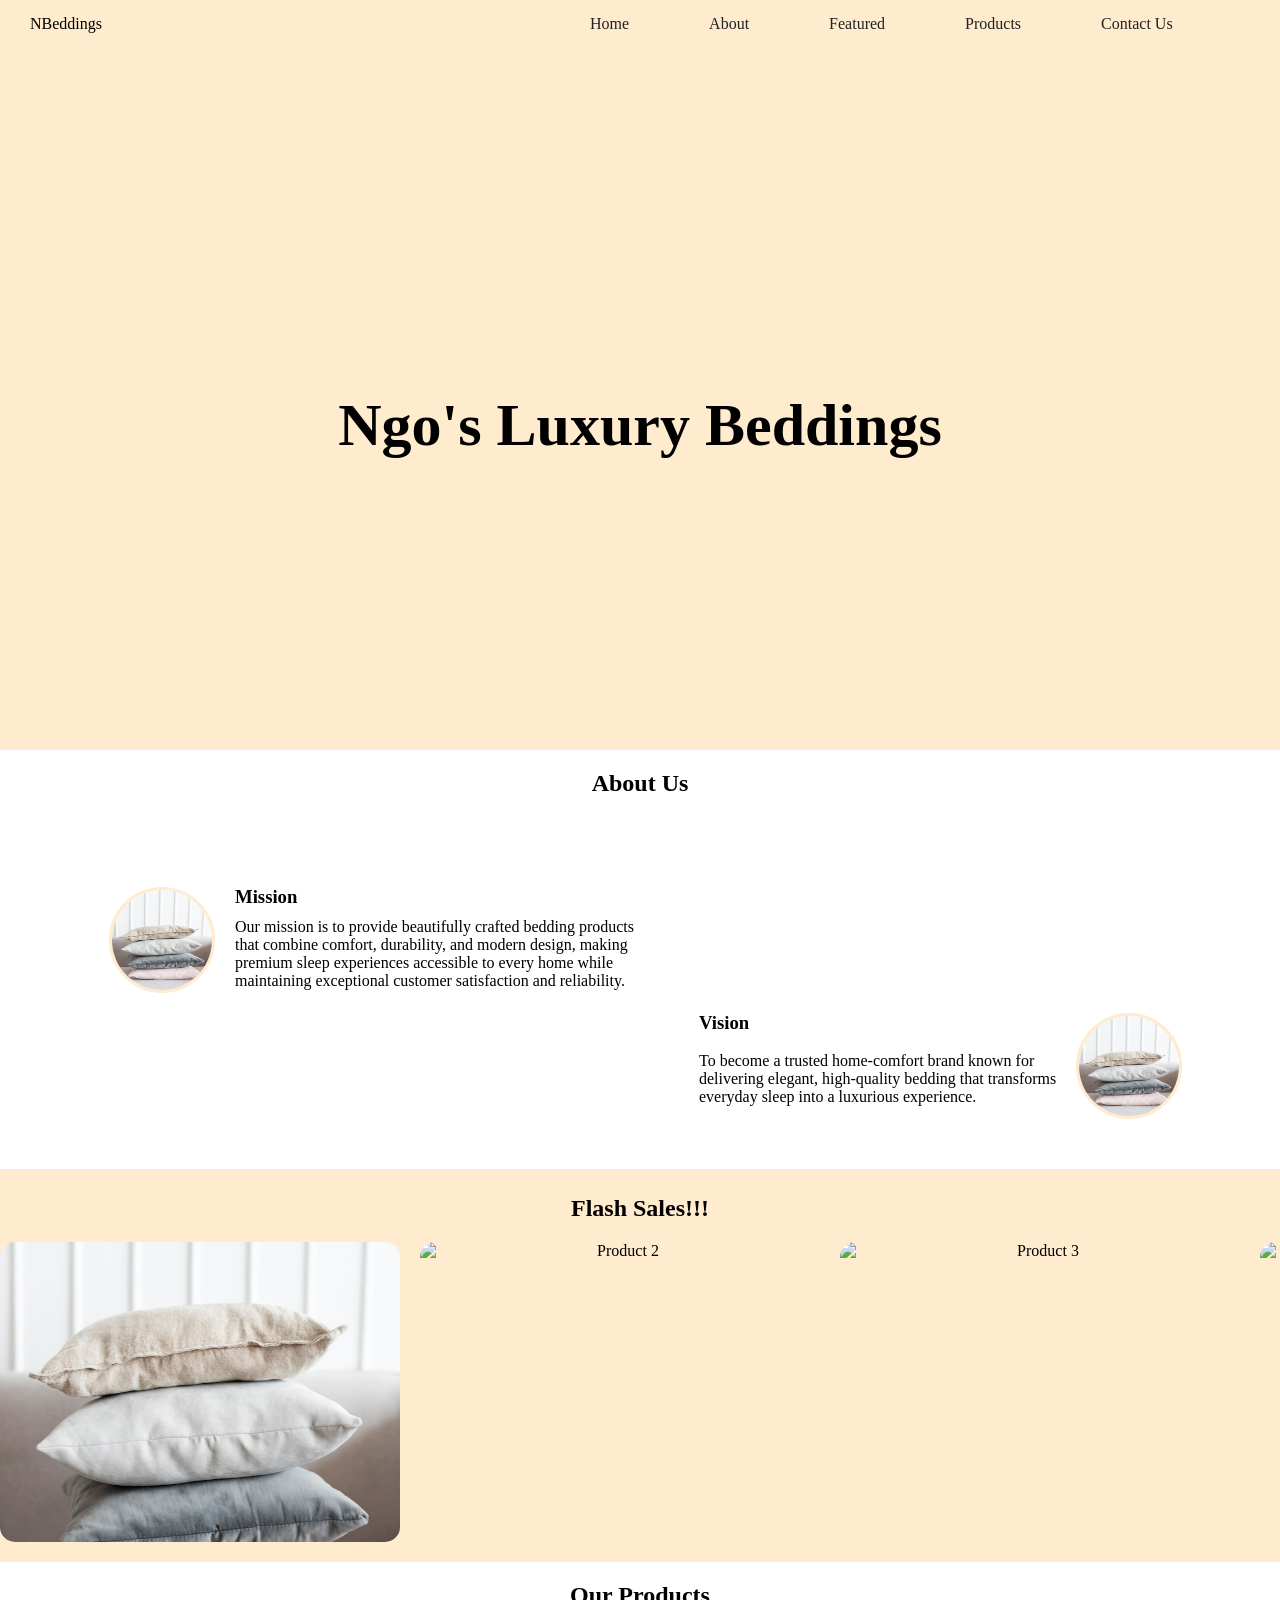
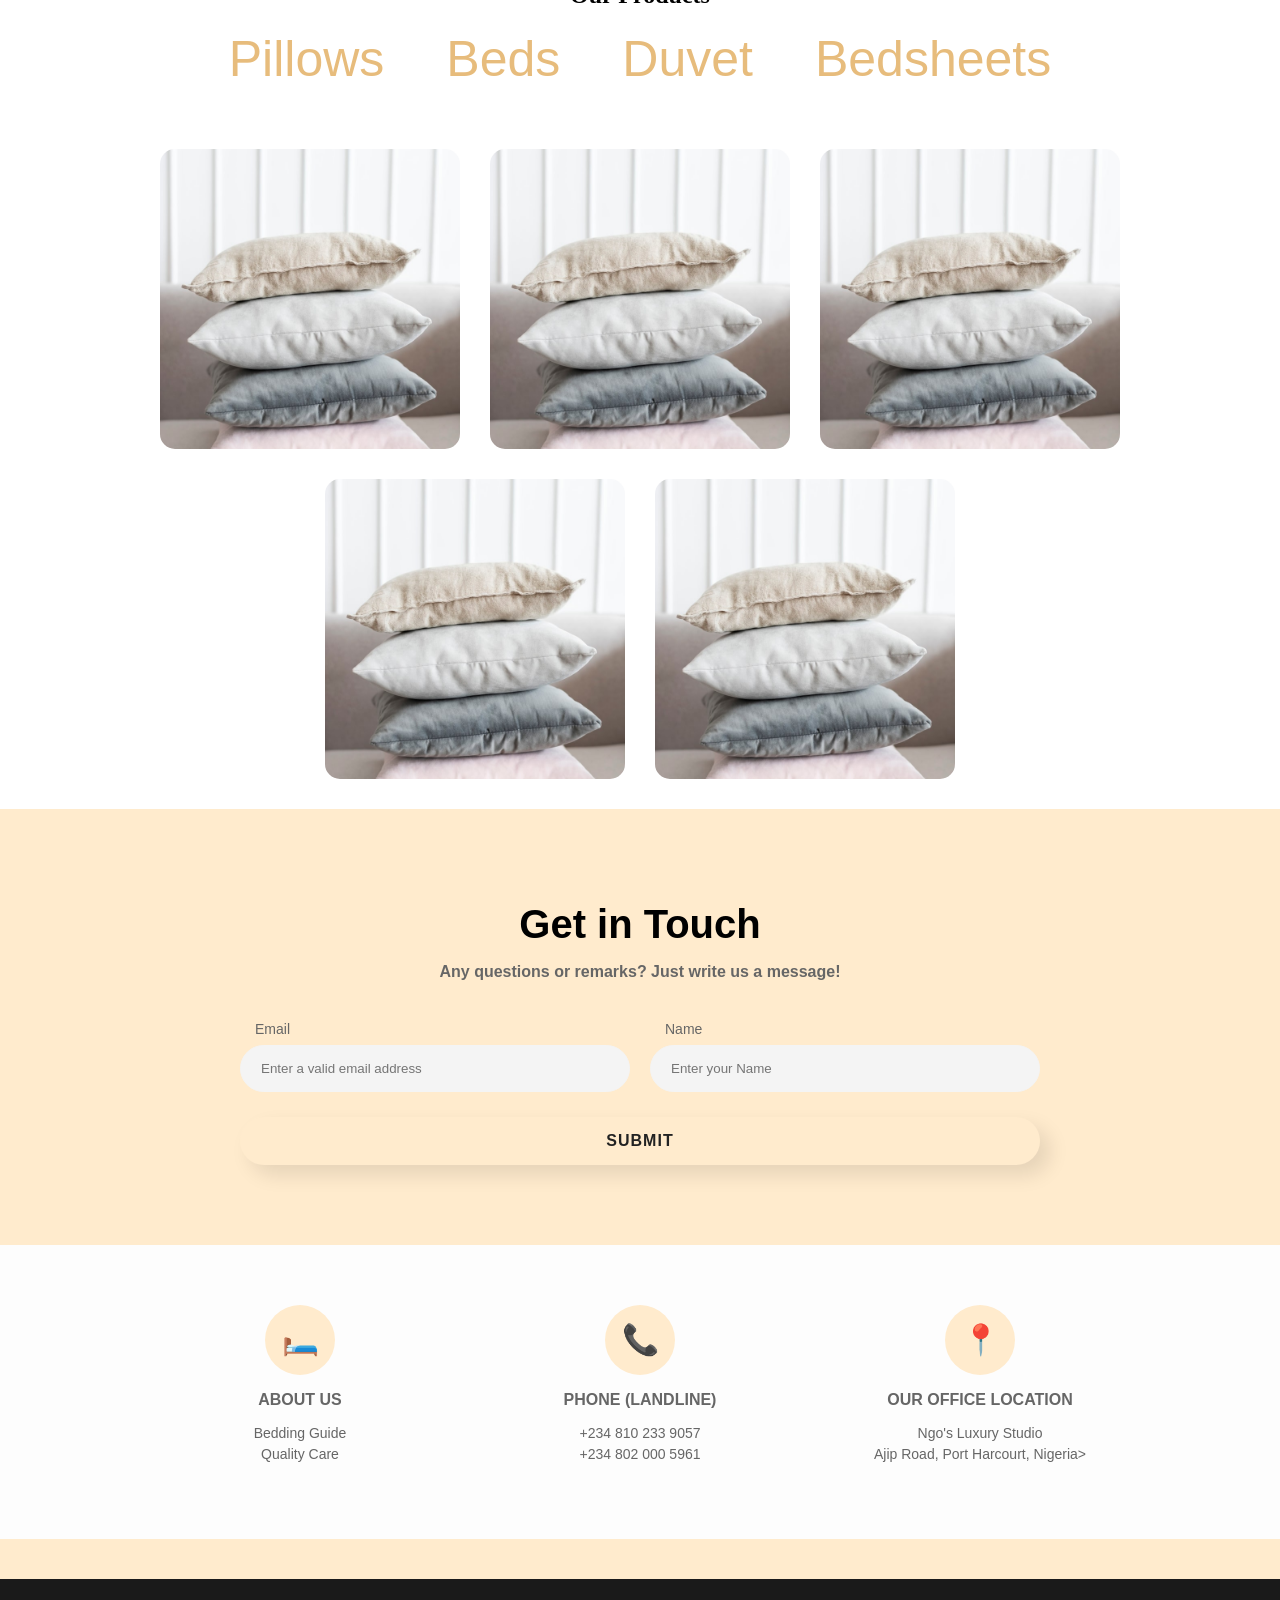
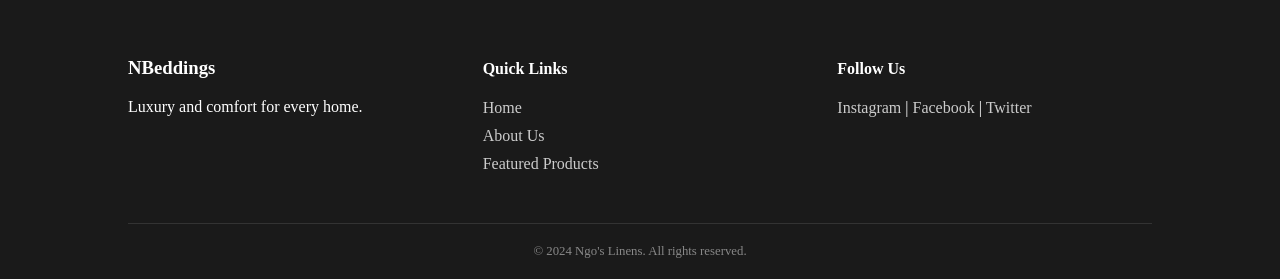
==== index.html @ fd1073e5 "initial" ====
<!DOCTYPE html>
<html lang="en">

<head>
    <meta charset="UTF-8">
    <meta name="viewport" content="width=device-width, initial-scale=1.0">
    <link rel="stylesheet" href="site.css">
    <link rel="shortcut icon" href="images/Untitled.png" type="image/x-icon">
    <title>Ngo'sLinens</title>
</head>

<body class="body">

    <section class="hero-section" id="hero-section">
        <!-- bg image necessary -->
        <!-- <img class="logo" src="" alt="image"> -->
        <section class="hero-section-links">
            <span>NBeddings</span>
            <div class="nav-section">
                <a href="#hero-section">Home</a>
                <a href="#about-section">About</a>
                <a href="#featured-section">Featured</a>
                <a href="#products-section">Products</a>
                <a href="#contact-section">Contact Us</a>
            </div>
            <!-- <button class="search-button">Search</button> -->
        </section>
        <!-- <h1>Patterns and Luxury</h1> -->
        <h1>Ngo's Luxury Beddings</h1>

    </section>

    <section class="about-section" id="about-section">
        <h2>About Us</h2>
        <div class="mission-vision-block">
             <div class="mission-section">
            <img class="mission-image" src="images/1000625640.jpg" alt="mission-image">
            <div class="mission-section-text">
                <h3 class="mission">Mission</h3>
                <span class="mission-statement">Our mission is to provide beautifully crafted bedding products <br>that
                    combine comfort, durability, and modern design, making <br>
                    premium sleep experiences accessible to every home while <br>
                    maintaining exceptional customer satisfaction and reliability.</span>

            </div>
        </div>
        <div class="vision-section">
            <div class="vision-section-text">
                <h3 class="vision">Vision</h3>
                <span class="vision-statement">To become a trusted home-comfort brand known for <br>delivering
                    elegant, high-quality bedding that transforms <br>everyday sleep
                    into a luxurious experience.</span>
            </div>
            <img class="vision-image" src="images/1000625640.jpg" alt="vision-image">

        </div>
        </div>
       
    </section>

    <section class="featured-section" id="featured-section">
            <h2 class="section-title">Flash Sales!!!</h2>
            <div class="scroll-container">
                <div class="scroll-track">
                    <img src="images/1000625640.jpg" alt="Product 1">
                    <img src="images/1000625641.jpg" alt="Product 2">
                    <img src="images/1000625644.jpg" alt="Product 3">
                    <img src="images/1000625647.jpg" alt="Product 4">
                    <img src="images/1000625640.jpg" alt="Product 1">
                    <img src="images/1000625641.jpg" alt="Product 2">
                </div>
            </div>
        </section>

    <section class="products-section" id="products-section">
        <h2>Our Products</h2>
        <div class="selection-section">
            <div class="selection-pane">
                <button class="selection-button" data-target="pillow">Pillows</button>
            <button class="selection-button" data-target="beds">Beds</button>
            <button class="selection-button" data-target="duvet">Duvet</button>
            <button class="selection-button" data-target="bedsheet">Bedsheets</button>

            </div>
             <div class="selection-items">
            <div class="product pillow">
                <img class="pillows" src="images/1000625640.jpg" alt="Pillows">
                <img class="pillows" src="images/1000625640.jpg" alt="Pillows">
                <img class="pillows" src="images/1000625640.jpg" alt="Pillows">
                <img class="pillows" src="images/1000625640.jpg" alt="Pillows">
                <img class="pillows" src="images/1000625640.jpg" alt="Pillows">               
            </div>
            <div class="product beds">
                <img class="beds" src="images/1000625641.jpg" alt="Beds">
                <img class="beds" src="images/1000625641.jpg" alt="Beds">
                <img class="beds" src="images/1000625641.jpg" alt="Beds">
                <img class="beds" src="images/1000625641.jpg" alt="Beds">
                <img class="beds" src="images/1000625641.jpg" alt="Beds">
                <img class="beds" src="images/1000625641.jpg" alt="Beds">
                <img class="beds" src="images/1000625641.jpg" alt="Beds">
            </div>
            <div class="product duvet">
                <img class="duvet" src="images/1000625644.jpg" alt="Duvet">
                <img class="duvet" src="images/1000625644.jpg" alt="Duvet">
                <img class="duvet" src="images/1000625644.jpg" alt="Duvet">
                <img class="duvet" src="images/1000625644.jpg" alt="Duvet">
                <img class="duvet" src="images/1000625644.jpg" alt="Duvet">
                <img class="duvet" src="images/1000625644.jpg" alt="Duvet">
                <img class="duvet" src="images/1000625644.jpg" alt="Duvet">
            </div>
            <div class="product bedsheet">
                <img class="bedsheets" src="images/1000625647.jpg" alt="Bedsheets">
                <img class="bedsheets" src="images/1000625647.jpg" alt="Bedsheets">
                <img class="bedsheets" src="images/1000625647.jpg" alt="Bedsheets">
                <img class="bedsheets" src="images/1000625647.jpg" alt="Bedsheets">
                <img class="bedsheets" src="images/1000625647.jpg" alt="Bedsheets">
                <img class="bedsheets" src="images/1000625647.jpg" alt="Bedsheets">
                <img class="bedsheets" src="images/1000625647.jpg" alt="Bedsheets">

            </div>

        </div>
        </div>
       

    </section>

    <!-- <section class="contact-section">
        <h2>Get In Touch</h2>
        <div>
            phone no
        </div>
        <div>
            email
        </div>
    </section> -->

    <section class="contact-section" id="contact-section">
    <div class="contact-container">
        <!-- Header Part -->
        <div class="contact-header">
            <h2>Get in Touch</h2>
            <p>Any questions or remarks? Just write us a message!</p>
        </div>

        <!-- Form Part -->
        <form class="contact-form">
            <div class="form-row">
                <div class="input-group">
                    <label>Email</label>
                    <input name="email"  type="email"placeholder="Enter a valid email address">
                </div>
                <div class="input-group">
                    <label>Name</label>
                    <input name="name" type="text" placeholder="Enter your Name">
                </div>
            </div>
            
                <button type="submit" class="submit-btn">SUBMIT</button>
        </form>
    </div>

    <!-- Info Bar Part -->
    <div class="info-bar-wrapper">
        <div class="info-bar">
            <div class="info-item">
                <div class="info-icon">🛏️</div>
                <h3>ABOUT US</h3>
                <p>Bedding Guide<br>Quality Care</p>
            </div>
            <div class="info-item">
                <div class="info-icon">📞</div>
                <h3>PHONE (LANDLINE)</h3>
                <p><a href="https://wa.me/08102389057" target="blank">+234 810 233 9057</a><br><a href="tel:+2348020005961">+234 802 000 5961</a></p>
            </div>
            <div class="info-item">
                <div class="info-icon">📍</div>
                <h3>OUR OFFICE LOCATION</h3>
                <a href="https://www.google.com/maps/place/Agip+Rd,+Port+Harcourt,+Rivers/@4.811999,6.9787852,17z/data=!3m1!4b1!4m6!3m5!1s0x1069cef46db2b93d:0x538cf4562a9453e5!8m2!3d4.8119937!4d6.9813601!16s%2Fg%2F1tplsbb6?entry=ttu&g_ep=EgoyMDI2MDMwMS4xIKXMDSoASAFQAw%3D%3D" target="blank">
                    <p>Ngo's Luxury Studio<br>Ajip Road, Port Harcourt, Nigeria></p></a>
            </div>
        </div>
    </div>
</section>
<footer class="main-footer">
        <div class="footer-grid">
            <div class="footer-col">
                <h3>NBeddings</h3>
                <p>Luxury and comfort for every home.</p>
            </div>
            <div class="footer-col">
                <h4>Quick Links</h4>
                <!-- <a href="#">Privacy Policy</a>
                <a href="#">Terms of Service</a>
                <a href="#">Shipping Info</a> -->
                <a href="#hero-section">Home</a>
                <a href="#about-section">About Us</a>
                <a href="#featured-section">Featured Products</a>
            </div>
            <div class="footer-col2">
                <h4>Follow Us</h4>
                <p><a href="https://instagram.com" target="_blank">Instagram</a> | 
                    <a href="https://facebook.com" target="_blank">Facebook</a> | 
                    <a href="https://twitter.com" target="_blank">Twitter</a></p>
            </div>
        </div>
        <div class="footer-bottom">
            &copy; 2024 Ngo's Linens. All rights reserved.
        </div>
    </footer>


</body>
<script src="site.js"></script>

</html>
---- site.css ----
@keyframes scroll {
    from { transform: translateX(0); }
    to { transform: translateX(-50%); }
}


:root {
    --primary: #ffebcd;
    --dark: #222;
    --light-gray: #f4f4f4;
    --text-muted: #666;
    --white: #ffffff;
    --dark-primary:#e7bc7c;
}


html{
    scroll-behavior: smooth;
}

body{
    margin: 0;
    overflow-x: hidden;
}

/* Header Section */
.hero-section{
    background-color: var(--primary);
    height: 80vh;
    padding: 15px 30px;
    text-align: center;
    position: relative;
}

.nav-section{
    display: inline-block;

}

.hero-section-links{
    display: flex;
    gap: 40%;
    /* justify-content: space-; */
    /* position: fixed; */
}

.hero-section-links span{
    cursor:default;
}

.nav-section a{
    text-decoration: none;
    color: var(--dark);
}

.nav-section a:hover{
    color: var(--dark-primary);}

.nav-section{
    display: flex;
    gap: 80px;
    /* position: fixed; */
}

.search-button{
    border: none;
    background-color: transparent;
}

.hero-section h1{
    position: absolute;
    left: 50%;
    top: 50%;
    font-size: 60px;
    transform:translate(-50%, -50%);
    cursor: default;
}

/* About Section */
.about-section{
    text-align: center;
    /* background-color: aqua; */
    margin-top: 0px;
    padding: 50px;
    padding-top: 0px;
    display: flex;
    flex-direction: column;
    gap: 50px;
}

.mission-section{
    text-align: left;
    display: flex;
    gap: 20px;
    position: relative;
    left: 15%;
    transform: translate(-10%);

}

.mission-section h3{
    margin-bottom: 10px;
}
.mission-section-text{
    margin-top: 0px;
}

.mission-image{
    height:100px;
    width: 100px;
    border: 3px solid var(--primary);
    border-radius: 50%;
    margin-top: 20px;
}

.vision-section{
    text-align: left;      
    display: flex;
    gap: 20px;
    position: relative;
    left: 55%;
}

.vision-image{
     height:100px;
    width: 100px;
    border: 3px solid var(--primary);
    border-radius: 50%;
    margin-top: 20px;
    float: right;
}

/* Featured Section */

.featured-section {
    background-color:var(--primary);
    padding-top: 6px;
    padding-bottom:20px ;
    overflow: hidden;
    text-align: center;
}

.scroll-container {
    width: 100%;
    display: flex;
}

.scroll-track {
    display: flex;
    gap: 20px;
    animation: scroll 20s linear infinite;
}

.scroll-track img {
    height: 300px;
    width: 400px;
    object-fit: cover;
    border-radius: 15px;
}


/* Producs Section */

.products-section{
    margin: 0;
    padding: 20px;
    display: flex;
    align-items: center;
    flex-direction: column;

}

.products-section h2{
    margin-top: 0;
}

.selection-pane{
    display: flex;
    gap: 50px;
    cursor: default;
    justify-content: center;
}

.selection-button{
    border: none;
    background-color: transparent;
    color: var(--dark-primary);
    font-size: 50px;
    cursor: pointer;
    /* transition: 0.3s; */
}

.selection-button:hover{
    color: var(--dark);
}

.selected{
    color: var(--dark);
}


/* .selection-items{
    margin-top:50px;
    display: flex;
    flex-wrap: wrap;
    justify-content: center;
    cursor: pointer;
    gap: 10px;
    border: none;
} */
.product{
    margin-top:50px;
    display: flex;
    flex-wrap: wrap;
    justify-content: center;
    cursor: pointer;
    gap: 10px;
    border: none;
}
.product img{
    width: 300px;
    height: 300px;
    border-radius: 15px;
    object-fit: cover;
    margin: 10px;
}

.product img:hover{
    transform: scale(1.05);
    transition: 0.8s;
    border: 3px solid var(--dark-primary);
}

.hidden {
    display: none;
}

/* Contact Section */
.contact-section {
    background-color: var(--primary);
    padding-top: 60px;
    text-align: center;
    font-family: Arial, sans-serif;
}

.contact-container {
    max-width: 800px;
    margin: 0 auto;
    padding: 0 20px 60px 20px;
}

.contact-header h2 {
    font-size: 40px;
    margin-bottom: 10px;
    font-weight: bold;
}

.contact-header p {
    color: var(--text-muted);
    margin-bottom: 40px;
    font-weight: 600;
}

/* Form Styles */
.contact-form {
    display: flex;
    flex-direction: column;
    align-items: center;
}

.form-row {
    display: flex;
    gap: 20px;
    width: 100%;
    margin-bottom: 25px;
}

.input-group {
    flex: 1;
    text-align: left;
}

.input-group label {
    display: block;
    font-size: 14px;
    margin-bottom: 8px;
    color: var(--text-muted);
    margin-left: 15px;
}

.input-group input {
    width: 100%;
    padding: 15px 20px;
    border-radius: 30px;
    border: 1px solid var(--light-gray); /* Added a light border since background is very light */
    background-color: var(--light-gray);
    box-sizing: border-box;
    outline: none;
}

.submit-btn {
    width: 100%;
    padding: 15px;
    background-color: var(--primary);
    color: var(--dark); /* Changed to black for readability on light background */
    border: none; /* Added a light border for better definition */
    border-radius: 30px;
    font-weight: bold;
    font-size: 16px;
    cursor: pointer;
    letter-spacing: 1px;
    transition: 0.3s;
    box-shadow: 10px 10px 20px rgba(0, 0, 0, 0.1);
}

.submit-btn:hover {
    background-color: #f5d4a1; /* Slightly darker tan for hover effect */
}

.contact-form a {
    text-decoration: none;
    width: 100%;
}

/* Info Bar Styles */
.info-bar-wrapper {
    background-color: #fdfdfd; 
    padding: 60px 0;
    margin-top: 20px;
    /* Bottom strip matches your hero/featured sections */
    border-bottom: 40px solid var(--primary); 
}

.info-bar {
    max-width: 1000px;
    margin: 0 auto;
    display: flex;
    justify-content: space-around;
    gap: 20px;
}

.info-item {
    flex: 1;
}

.info-icon {
    width: 70px;
    height: 70px;
    background-color: var(--primary);
    color: var(--dark); /* Changed to black for readability */
    border-radius: 50%;
    display: flex;
    align-items: center;
    justify-content: center;
    font-size: 30px;
    margin: 0 auto 15px auto;
}

.info-item a{
    color: var(--text-muted);
    text-decoration: none;
}

.info-item h3 {
    font-size: 16px;
    margin-bottom: 10px;
    color: var(--text-muted);
}

.info-item p {
    font-size: 14px;
    line-height: 1.5;
    color: var(--text-muted);
}

.main-footer {
    background: #1a1a1a;
    color: var(--white);
    padding: 60px 10% 20px;
}

.footer-grid {
    display: grid;
    grid-template-columns: repeat(3, 1fr);
    gap: 40px;
    margin-bottom: 40px;
}

.footer-col a {
    display: block;
    color: #ccc;
    text-decoration: none;
    margin-bottom: 10px;
}

.footer-col2 a {
    display: inline;
    color: #ccc;
    text-decoration: none;
    margin-bottom: 10px;
}

.footer-bottom {
    border-top: 1px solid #333;
    padding-top: 20px;
    text-align: center;
    font-size: 0.8rem;
    color: #888;
}

/* Mobile Responsiveness */
/* @media (max-width: 768px) {
    .nav-links, .form-row, .info-bar, .footer-grid, .info-block {
        flex-direction: column;
        grid-template-columns: 1fr;
    }
    .info-image { margin: 0 auto; }
} */



@media (max-width: 768px) {
  .mission-section, .vision-section {
      flex-direction: column;
      left: 0;
      transform: none;
      text-align: center;
  }

  .hero-section h1 {
      font-size: 36px;
  }

  .selection-pane {
      flex-wrap: wrap;
      gap: 20px;
  }
}
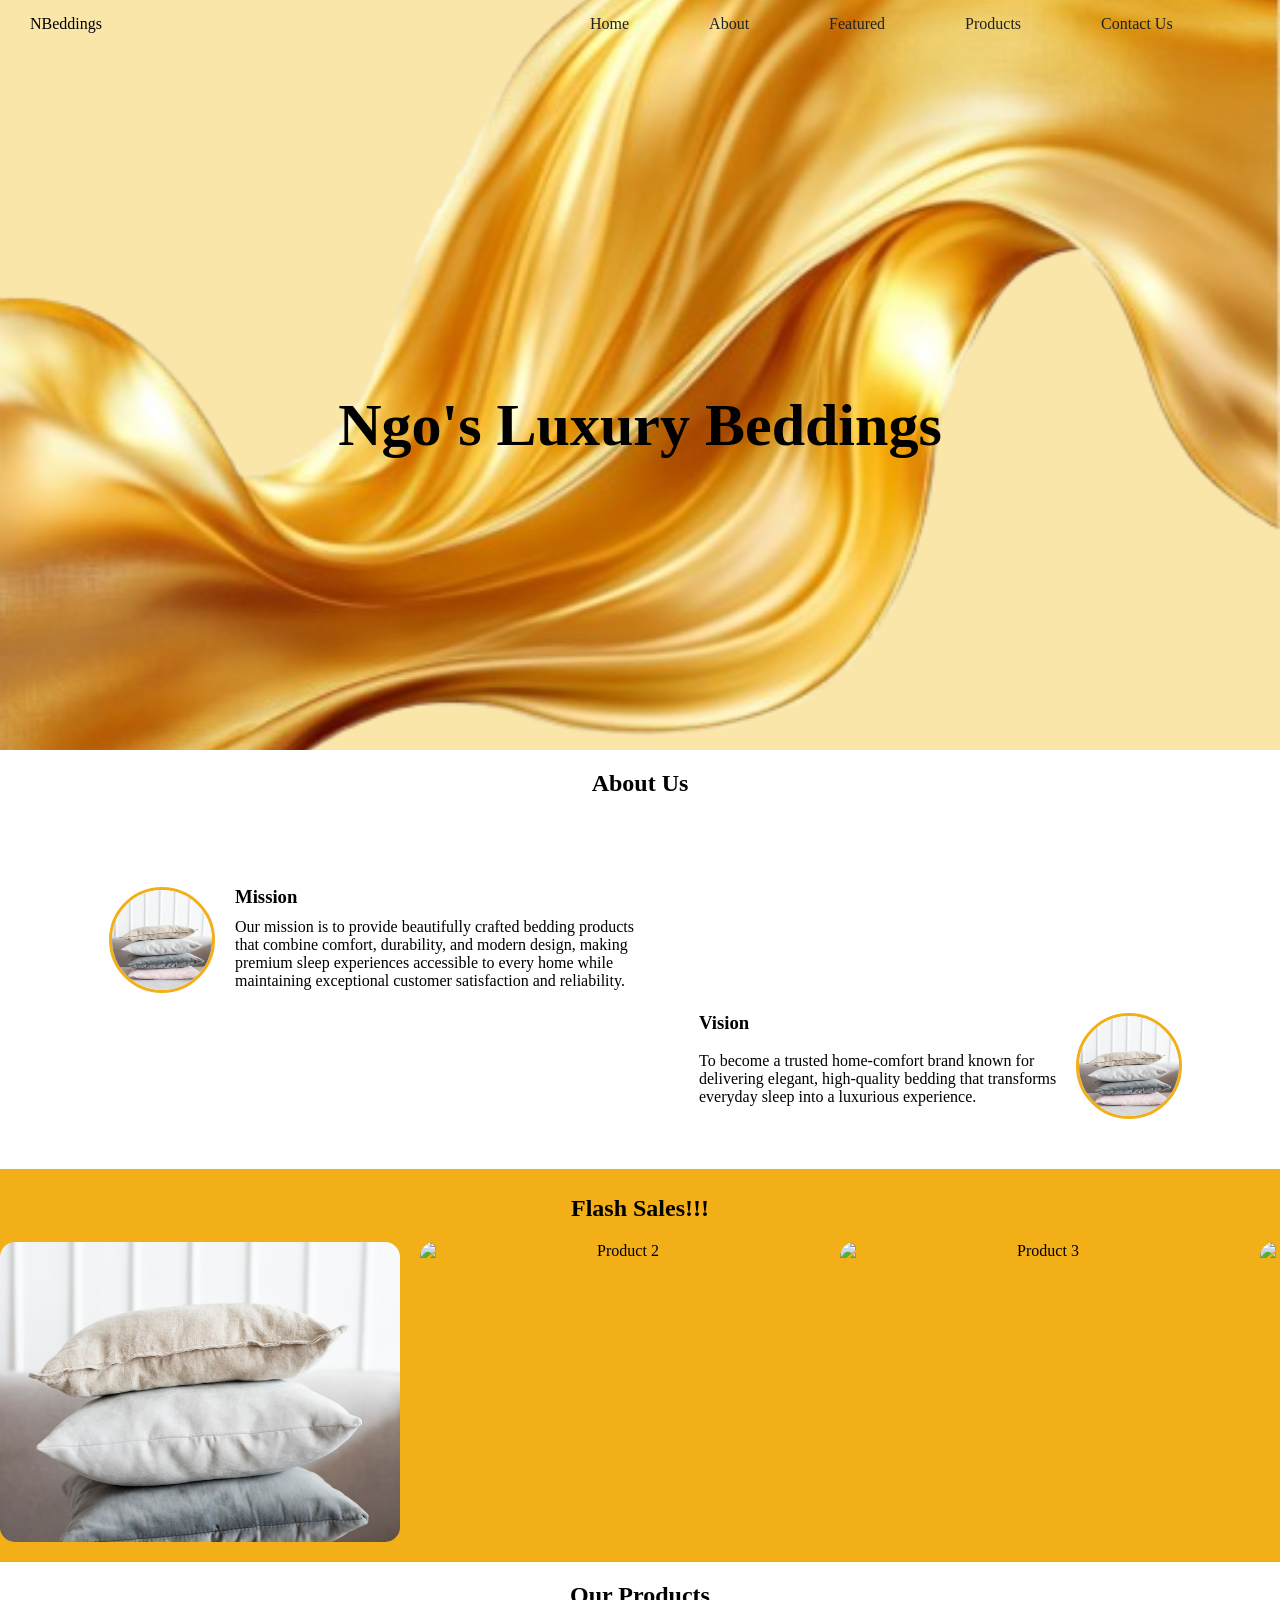
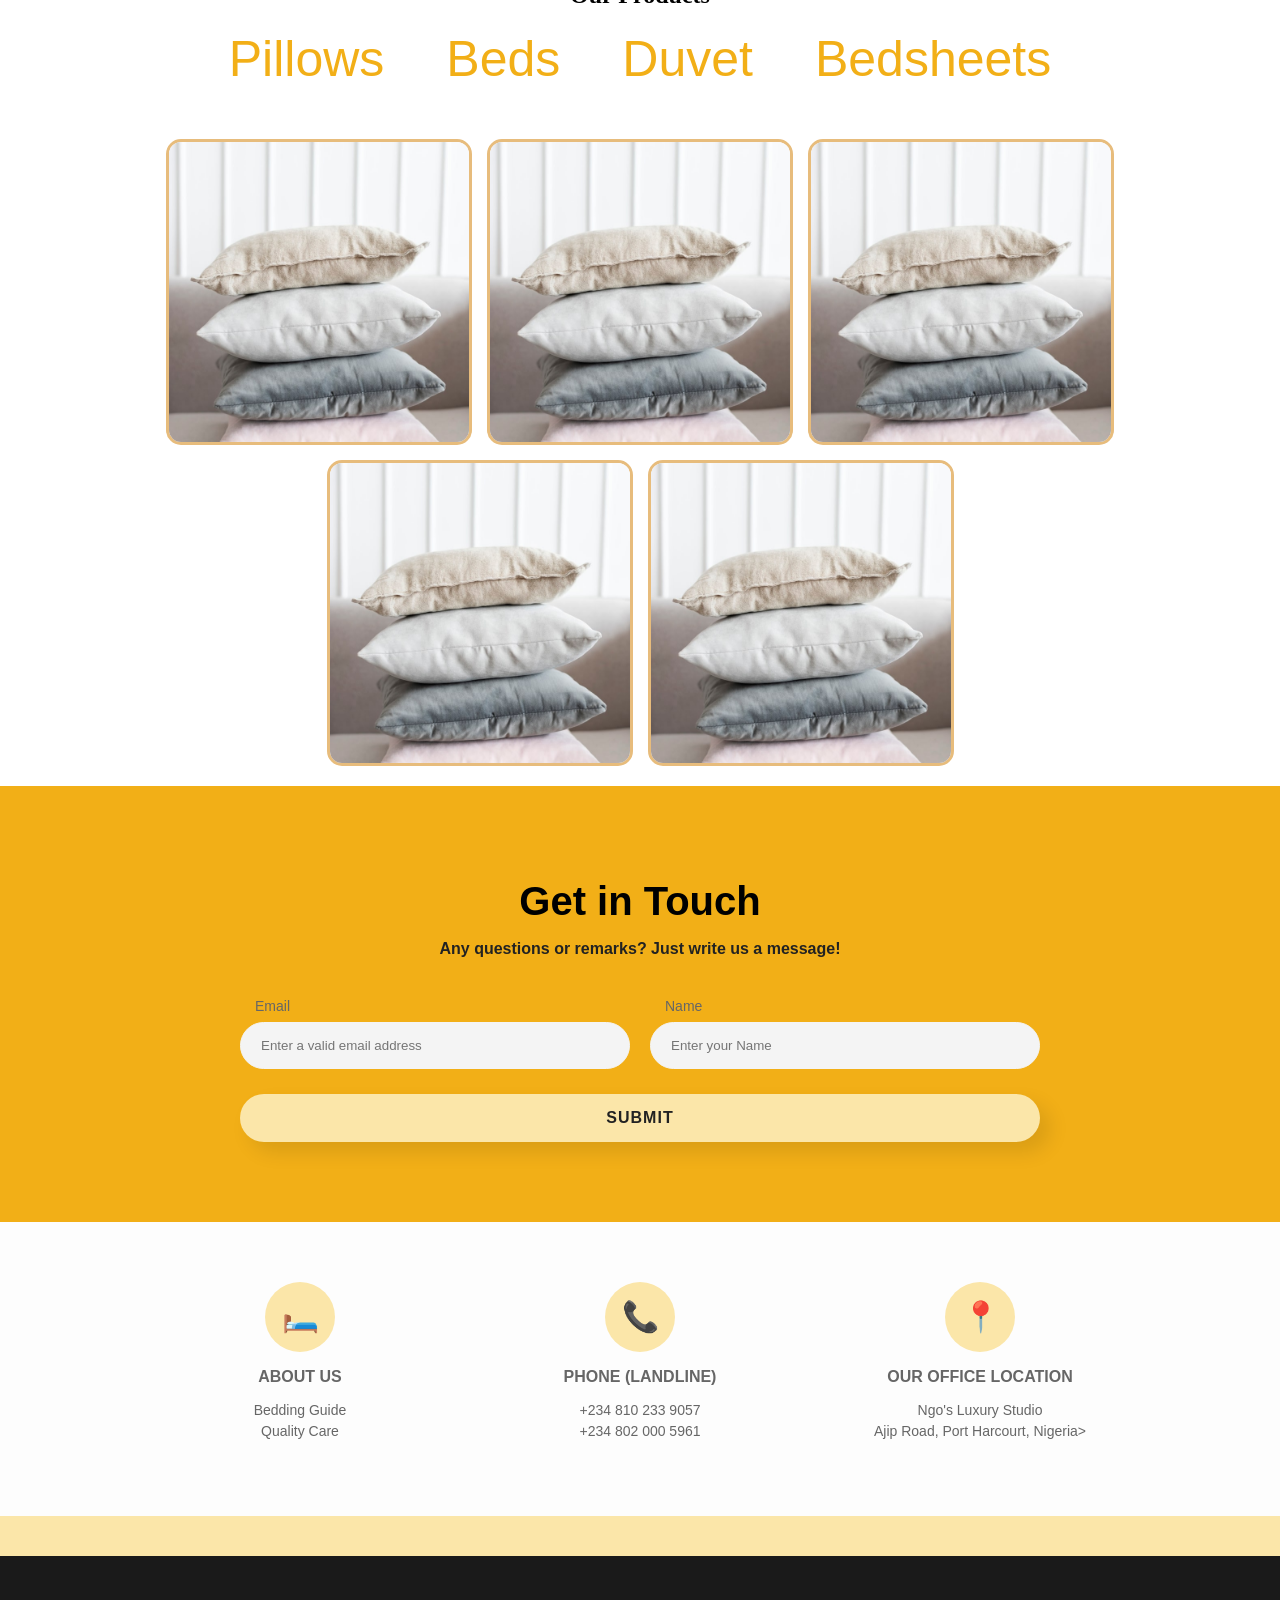
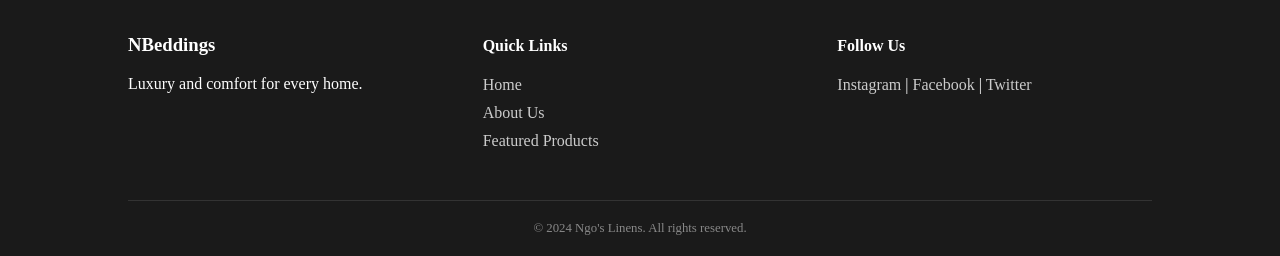
==== commit 1f38b6c0: "commit" ====
--- a/index.html
+++ b/index.html
@@ -10,7 +10,9 @@
 </head>
 
 <body class="body">
-
+    <div id="loader">
+  <div class="spinner"></div>
+</div>
     <section class="hero-section" id="hero-section">
         <!-- bg image necessary -->
         <!-- <img class="logo" src="" alt="image"> -->
@@ -84,41 +86,41 @@
             </div>
              <div class="selection-items">
             <div class="product pillow">
-                <img class="pillows" src="images/1000625640.jpg" alt="Pillows">
-                <img class="pillows" src="images/1000625640.jpg" alt="Pillows">
-                <img class="pillows" src="images/1000625640.jpg" alt="Pillows">
-                <img class="pillows" src="images/1000625640.jpg" alt="Pillows">
-                <img class="pillows" src="images/1000625640.jpg" alt="Pillows">               
+                <img class="" src="images/1000625640.jpg" alt="Pillows">
+                <img class="" src="images/1000625640.jpg" alt="Pillows">
+                <img class="" src="images/1000625640.jpg" alt="Pillows">
+                <img class="" src="images/1000625640.jpg" alt="Pillows">
+                <img class="" src="images/1000625640.jpg" alt="Pillows">               
             </div>
             <div class="product beds">
-                <img class="beds" src="images/1000625641.jpg" alt="Beds">
-                <img class="beds" src="images/1000625641.jpg" alt="Beds">
-                <img class="beds" src="images/1000625641.jpg" alt="Beds">
-                <img class="beds" src="images/1000625641.jpg" alt="Beds">
-                <img class="beds" src="images/1000625641.jpg" alt="Beds">
-                <img class="beds" src="images/1000625641.jpg" alt="Beds">
-                <img class="beds" src="images/1000625641.jpg" alt="Beds">
+                <img class="" src="images/1000625641.jpg" alt="Beds">
+                <img class=""  src="images/1000625641.jpg" alt="Beds">
+                <img class=""  src="images/1000625641.jpg" alt="Beds">
+                <img class=""  src="images/1000625641.jpg" alt="Beds">
+                <img class=""  src="images/1000625641.jpg" alt="Beds">
+                <img class=""  src="images/1000625641.jpg" alt="Beds">
+                <img class=""  src="images/1000625641.jpg" alt="Beds">
             </div>
             <div class="product duvet">
-                <img class="duvet" src="images/1000625644.jpg" alt="Duvet">
-                <img class="duvet" src="images/1000625644.jpg" alt="Duvet">
-                <img class="duvet" src="images/1000625644.jpg" alt="Duvet">
-                <img class="duvet" src="images/1000625644.jpg" alt="Duvet">
-                <img class="duvet" src="images/1000625644.jpg" alt="Duvet">
-                <img class="duvet" src="images/1000625644.jpg" alt="Duvet">
-                <img class="duvet" src="images/1000625644.jpg" alt="Duvet">
+                <img class="" src="images/1000625644.jpg" alt="Duvet">
+                <img class="" src="images/1000625644.jpg" alt="Duvet">
+                <img class="" src="images/1000625644.jpg" alt="Duvet">
+                <img class="" src="images/1000625644.jpg" alt="Duvet">
+                <img class="" src="images/1000625644.jpg" alt="Duvet">
+                <img class="" src="images/1000625644.jpg" alt="Duvet">
+                <img class="" src="images/1000625644.jpg" alt="Duvet">
             </div>
             <div class="product bedsheet">
-                <img class="bedsheets" src="images/1000625647.jpg" alt="Bedsheets">
-                <img class="bedsheets" src="images/1000625647.jpg" alt="Bedsheets">
-                <img class="bedsheets" src="images/1000625647.jpg" alt="Bedsheets">
-                <img class="bedsheets" src="images/1000625647.jpg" alt="Bedsheets">
-                <img class="bedsheets" src="images/1000625647.jpg" alt="Bedsheets">
-                <img class="bedsheets" src="images/1000625647.jpg" alt="Bedsheets">
-                <img class="bedsheets" src="images/1000625647.jpg" alt="Bedsheets">
-
-            </div>
-
+                <img class="" src="images/1000625647.jpg" alt="Bedsheets">
+                <img class="" src="images/1000625647.jpg" alt="Bedsheets">
+                <img class="" src="images/1000625647.jpg" alt="Bedsheets">
+                <img class="" src="images/1000625647.jpg" alt="Bedsheets">
+                <img class="" src="images/1000625647.jpg" alt="Bedsheets">
+                <img class="" src="images/1000625647.jpg" alt="Bedsheets">
+                <img class="" src="images/1000625647.jpg" alt="Bedsheets">
+
+            </div>
+<!-- Tapping the products should take you to cart -->
         </div>
         </div>
        
--- a/site.css
+++ b/site.css
@@ -3,15 +3,43 @@
     to { transform: translateX(-50%); }
 }
 
+@keyframes spin {
+    0% { transform: rotate(0deg); }
+    100% { transform: rotate(360deg); }
+}
 
 :root {
-    --primary: #ffebcd;
+    --primary: #fbe6a9;
+    --other-primary: #f2af17;
     --dark: #222;
     --light-gray: #f4f4f4;
     --text-muted: #666;
     --white: #ffffff;
     --dark-primary:#e7bc7c;
 }
+/* Full-screen overlay for loader */
+#loader {
+    position: fixed;
+    top: 0;
+    left: 0;
+    width: 100%;
+    height: 100%;
+    background-color: var(--white); /* or your bg color */
+    display: flex;
+    justify-content: center;
+    align-items: center;
+    z-index: 9999;
+}
+
+/* Spinner animation */
+.spinner {
+    border: 8px solid #f3f3f3; /* Light gray */
+    border-top: 8px solid var(--dark-primary); /* Your brand color */
+    border-radius: 50%;
+    width: 60px;
+    height: 60px;
+    animation: spin 1s linear infinite;
+}
 
 
 html{
@@ -25,11 +53,22 @@
 
 /* Header Section */
 .hero-section{
-    background-color: var(--primary);
+    /* background-color: var(--primary); */
     height: 80vh;
     padding: 15px 30px;
     text-align: center;
     position: relative;
+    background:var(--primary) url("images/herosectionimg.png") no-repeat center center / cover ; /*Last center could be cover*/
+}
+
+.hero-section::before{
+    content: '';
+    position: absolute;
+    top: 0; left: 0;
+    width: 100%; height: 100%;
+    /* background: rgba(255, 217, 0, 0.2); */
+    /* background: rgba(31, 28, 10, 0.1); */
+    z-index: 1;
 }
 
 .nav-section{
@@ -58,7 +97,9 @@
 
 .nav-section{
     display: flex;
+    position: relative;
     gap: 80px;
+    z-index: 2;
     /* position: fixed; */
 }
 
@@ -74,6 +115,7 @@
     font-size: 60px;
     transform:translate(-50%, -50%);
     cursor: default;
+    z-index: 2;
 }
 
 /* About Section */
@@ -108,7 +150,7 @@
 .mission-image{
     height:100px;
     width: 100px;
-    border: 3px solid var(--primary);
+    border: 3px solid var(--other-primary);
     border-radius: 50%;
     margin-top: 20px;
 }
@@ -124,7 +166,7 @@
 .vision-image{
      height:100px;
     width: 100px;
-    border: 3px solid var(--primary);
+    border: 3px solid var(--other-primary);
     border-radius: 50%;
     margin-top: 20px;
     float: right;
@@ -133,7 +175,7 @@
 /* Featured Section */
 
 .featured-section {
-    background-color:var(--primary);
+    background-color:var(--other-primary);
     padding-top: 6px;
     padding-bottom:20px ;
     overflow: hidden;
@@ -159,7 +201,7 @@
 }
 
 
-/* Producs Section */
+/* Products Section */
 
 .products-section{
     margin: 0;
@@ -184,14 +226,14 @@
 .selection-button{
     border: none;
     background-color: transparent;
-    color: var(--dark-primary);
+    color: var(--other-primary);
     font-size: 50px;
     cursor: pointer;
     /* transition: 0.3s; */
 }
 
 .selection-button:hover{
-    color: var(--dark);
+    color: var(--dark-primary);
 }
 
 .selected{
@@ -214,7 +256,7 @@
     flex-wrap: wrap;
     justify-content: center;
     cursor: pointer;
-    gap: 10px;
+    gap: 15px;
     border: none;
 }
 .product img{
@@ -222,13 +264,8 @@
     height: 300px;
     border-radius: 15px;
     object-fit: cover;
-    margin: 10px;
-}
-
-.product img:hover{
-    transform: scale(1.05);
-    transition: 0.8s;
     border: 3px solid var(--dark-primary);
+
 }
 
 .hidden {
@@ -237,7 +274,7 @@
 
 /* Contact Section */
 .contact-section {
-    background-color: var(--primary);
+    background-color: var(--other-primary);
     padding-top: 60px;
     text-align: center;
     font-family: Arial, sans-serif;
@@ -256,7 +293,7 @@
 }
 
 .contact-header p {
-    color: var(--text-muted);
+    color: var(--dark);
     margin-bottom: 40px;
     font-weight: 600;
 }
